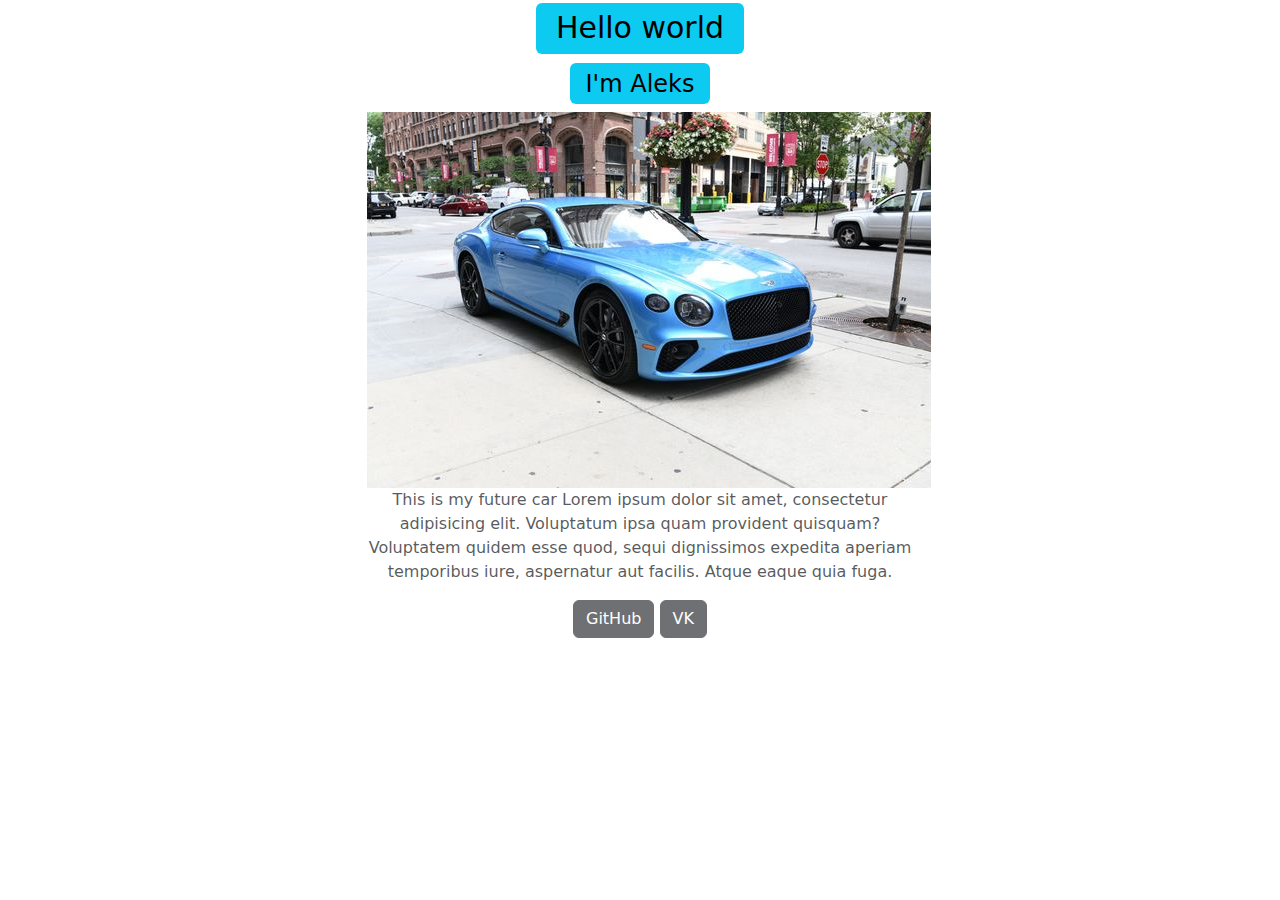
==== index.html @ dcfc9e9b "Fifty commit" ====
<!DOCTYPE html>
<!--строка, которая говорит браузеру, что у нас в документе html-файл-->

<html lang="en">
  <!--язык, который будет использоваться для написания сайта-->
  <head>
    <meta charset="UTF-8" />
    <!--это кодировка по умолчанию-->

    <meta http-equiv="X-UA-Compatible" content="IE=edge" />
    <!--строка, которая помогает совместить новый контент со старым браузером-->

    <meta name="viewport" content="width=device-width, initial-scale=1.0" />
    <!--строка, которая говорит браузеру где показывать содержимое html-файла-->

    <title>мой сайт</title>
    <link rel="stylesheet" href="/style/index.css" />

    <link
      rel="stylesheet"
      href="https://cdn.jsdelivr.net/npm/bootstrap@5.2.2/dist/css/bootstrap.min.css"
    />
    <!--подключи bootstrap-->
  </head>

  <body>
    <!--первый контейнер нужен для того, чтобы выравнить все содержимое на страничке-->
    <div class="container text-center">
      <!--второй див нужен для того, чтобы выравнять содержимое в первом контейнере-->
      <div class="row">
        <!--Третий контейнер содержит такой класс 'col-lg-6'. Этот класс необходим чтобы выровнять текст так, как нам нужно. Ширина рассчитывается исходя из родительской ширины. Всего так можно вводить от 1 до 12.Также есть классы 'col-md-1'(он нужен для того, чтобы двигать содержимое для планшетах) и 'col-sm-1'(он нужен для того, чтобы двигать содержимое для телефона). 'mx-auto' - -->
        <div class="col-lg-6 col-md-8 col-sm-10 mx-auto">
          <h1><span class="badge text-bg-info fw-light">Hello world</span></h1>
          <h2>
            <span class="badge text-bg-info fw-light">I'm Aleks</span>
          </h2>

          <img src="/img/бэнтли.jpg" alt="my photo" />
          <p class="text-muted">
            This is my future car Lorem ipsum dolor sit amet, consectetur
            adipisicing elit. Voluptatum ipsa quam provident quisquam?
            Voluptatem quidem esse quod, sequi dignissimos expedita aperiam
            temporibus iure, aspernatur aut facilis. Atque eaque quia fuga.
          </p>
          <!--тэг ниже является примером того, как можно использовать bootstrap-->
          <a
            href="https://github.com/AleksDamsky"
            target="_blank"
            rel="noopener noreferrer"
            ><!--кста, класс от кнопки мы можем вставить непосредственно в <a> и все будет точно так же--><button
              type="button"
              class="btn btn-dark"
              disabled
            >
              GitHub
            </button></a
          >
          <a
            href="https://vk.com/idhripnv"
            target="_blank"
            rel="noopener noreferrer"
            ><!--кста, класс от кнопки мы можем вставить непосредственно в <a> и все будет точно так же--><button
              type="button"
              class="btn btn-dark"
              disabled
            >
              VK
            </button></a
          >
        </div>
      </div>
    </div>

    <script src="/engine/index.js"></script>
  </body>
</html>
---- style/index.css ----
/*reset css -- скидываем все стили страницы, которые есть по умолчанию*/
html,
body,
div,
span,
applet,
object,
iframe,
h1,
h2,
h3,
h4,
h5,
h6,
p,
blockquote,
pre,
a,
abbr,
acronym,
address,
big,
cite,
code,
del,
dfn,
em,
img,
ins,
kbd,
q,
s,
samp,
small,
strike,
strong,
sub,
sup,
tt,
var,
b,
u,
i,
center,
dl,
dt,
dd,
ol,
ul,
li,
fieldset,
form,
label,
legend,
table,
caption,
tbody,
tfoot,
thead,
tr,
th,
td,
article,
aside,
canvas,
details,
embed,
figure,
figcaption,
footer,
header,
hgroup,
menu,
nav,
output,
ruby,
section,
summary,
time,
mark,
audio,
video {
  margin: 0;
  padding: 0;
  border: 0;
  font-size: 100%;
  font: inherit;
  vertical-align: baseline;
}
/* HTML5 display-role reset for older browsers */
article,
aside,
details,
figcaption,
figure,
footer,
header,
hgroup,
menu,
nav,
section {
  display: block;
}
body {
  line-height: 1;
}
ol,
ul {
  list-style: none;
}
blockquote,
q {
  quotes: none;
}
blockquote:before,
blockquote:after,
q:before,
q:after {
  content: "";
  content: none;
}
table {
  border-collapse: collapse;
  border-spacing: 0;
}

/*-----------------------------------------------*/
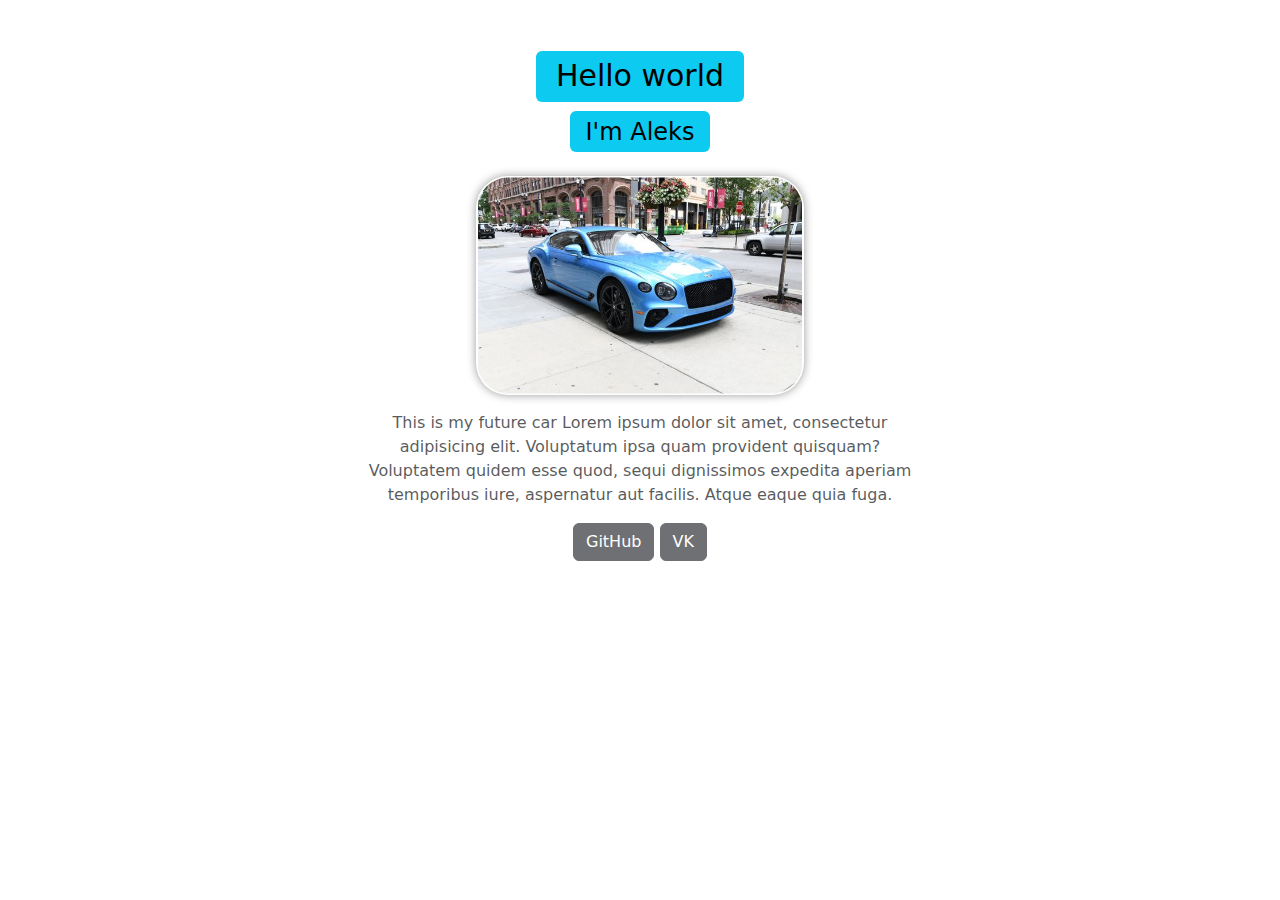
==== commit 59cccdd0: "sixty commit" ====
--- a/index.html
+++ b/index.html
@@ -21,11 +21,24 @@
       href="https://cdn.jsdelivr.net/npm/bootstrap@5.2.2/dist/css/bootstrap.min.css"
     />
     <!--подключи bootstrap-->
+
+    <!--вот мы ниже подключаем стили css-->
+    <style>
+      .rouded-image {
+        width: 60%;
+        border-radius: 2em;
+        box-shadow: 0 0 10px rgb(0, 0, 10, 0.4);
+        padding: 0.1em;
+        margin-top: 1em;
+        margin-bottom: 1em;
+      }
+    </style>
+    <!--подключаем 'style of CSS'-->
   </head>
 
   <body>
-    <!--первый контейнер нужен для того, чтобы выравнить все содержимое на страничке-->
-    <div class="container text-center">
+    <!--первый контейнер нужен для того, чтобы выравнить все содержимое на страничке ++ здесь есть мод Бута для выравниваня контента по центру. 'my-5'- отступ по оси 'y'. Делается это в rem (это единиа измерения относительно корневого элемента)-->
+    <div class="container text-center my-5">
       <!--второй див нужен для того, чтобы выравнять содержимое в первом контейнере-->
       <div class="row">
         <!--Третий контейнер содержит такой класс 'col-lg-6'. Этот класс необходим чтобы выровнять текст так, как нам нужно. Ширина рассчитывается исходя из родительской ширины. Всего так можно вводить от 1 до 12.Также есть классы 'col-md-1'(он нужен для того, чтобы двигать содержимое для планшетах) и 'col-sm-1'(он нужен для того, чтобы двигать содержимое для телефона). 'mx-auto' - -->
@@ -35,7 +48,7 @@
             <span class="badge text-bg-info fw-light">I'm Aleks</span>
           </h2>
 
-          <img src="/img/бэнтли.jpg" alt="my photo" />
+          <img class="rouded-image" src="/img/бэнтли.jpg" alt="my photo" />
           <p class="text-muted">
             This is my future car Lorem ipsum dolor sit amet, consectetur
             adipisicing elit. Voluptatum ipsa quam provident quisquam?
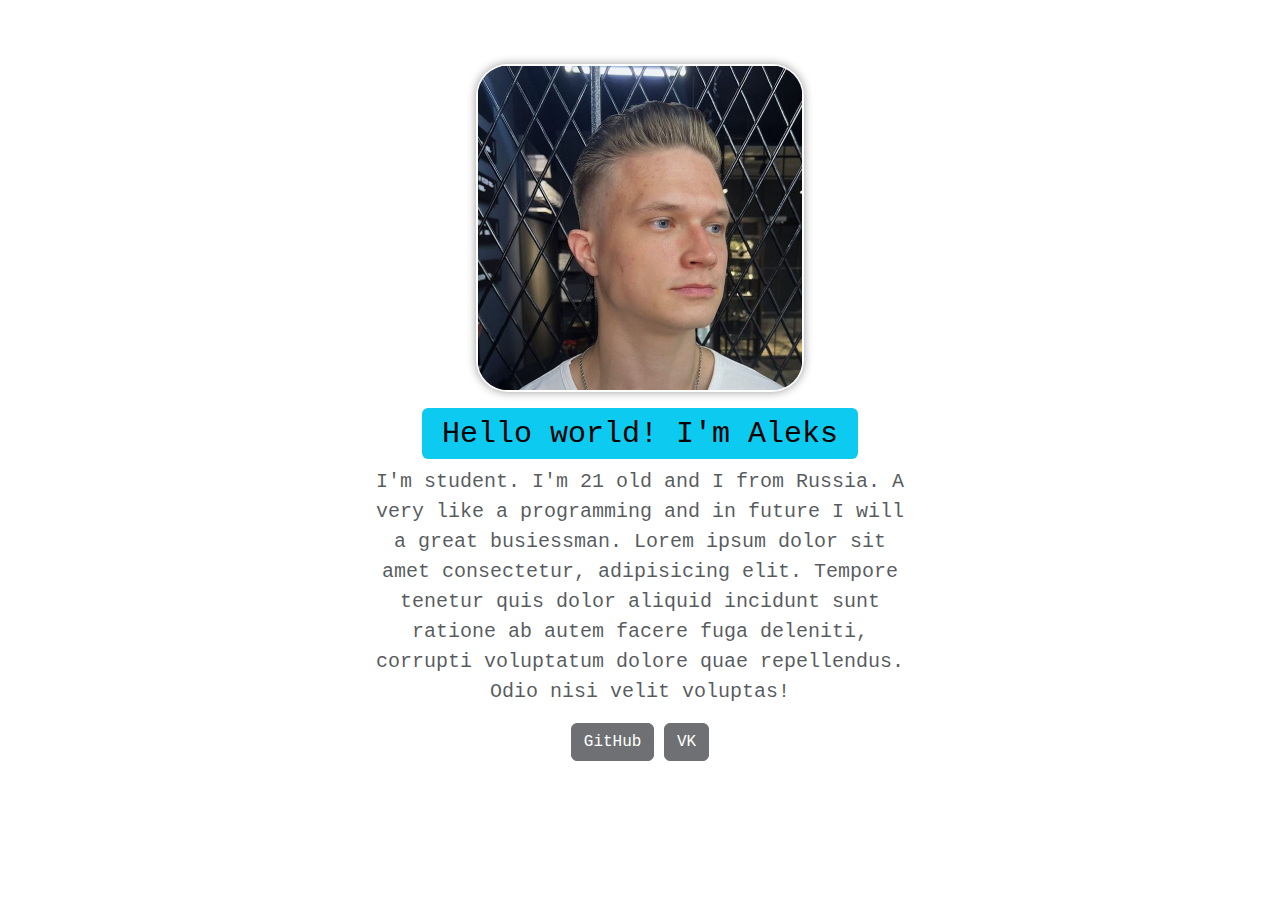
==== commit b2adf0a0: "change front site" ====
--- a/index.html
+++ b/index.html
@@ -38,22 +38,23 @@
 
   <body>
     <!--первый контейнер нужен для того, чтобы выравнить все содержимое на страничке ++ здесь есть мод Бута для выравниваня контента по центру. 'my-5'- отступ по оси 'y'. Делается это в rem (это единиа измерения относительно корневого элемента)-->
-    <div class="container text-center my-5">
+    <div class="container text-center my-5 font-monospace">
       <!--второй див нужен для того, чтобы выравнять содержимое в первом контейнере-->
       <div class="row">
         <!--Третий контейнер содержит такой класс 'col-lg-6'. Этот класс необходим чтобы выровнять текст так, как нам нужно. Ширина рассчитывается исходя из родительской ширины. Всего так можно вводить от 1 до 12.Также есть классы 'col-md-1'(он нужен для того, чтобы двигать содержимое для планшетах) и 'col-sm-1'(он нужен для того, чтобы двигать содержимое для телефона). 'mx-auto' - -->
         <div class="col-lg-6 col-md-8 col-sm-10 mx-auto">
-          <h1><span class="badge text-bg-info fw-light">Hello world</span></h1>
-          <h2>
-            <span class="badge text-bg-info fw-light">I'm Aleks</span>
-          </h2>
-
-          <img class="rouded-image" src="/img/бэнтли.jpg" alt="my photo" />
-          <p class="text-muted">
-            This is my future car Lorem ipsum dolor sit amet, consectetur
-            adipisicing elit. Voluptatum ipsa quam provident quisquam?
-            Voluptatem quidem esse quod, sequi dignissimos expedita aperiam
-            temporibus iure, aspernatur aut facilis. Atque eaque quia fuga.
+          <img class="rouded-image" src="/img/я.jpg" alt="my photo" />
+          <h1>
+            <span class="badge text-bg-info fw-light"
+              >Hello world! I'm Aleks
+            </span>
+          </h1>
+          <p class="text-muted fw-light fs-5">
+            I'm student. I'm 21 old and I from Russia. A very like a programming
+            and in future I will a great busiessman. Lorem ipsum dolor sit amet
+            consectetur, adipisicing elit. Tempore tenetur quis dolor aliquid
+            incidunt sunt ratione ab autem facere fuga deleniti, corrupti
+            voluptatum dolore quae repellendus. Odio nisi velit voluptas!
           </p>
           <!--тэг ниже является примером того, как можно использовать bootstrap-->
           <a
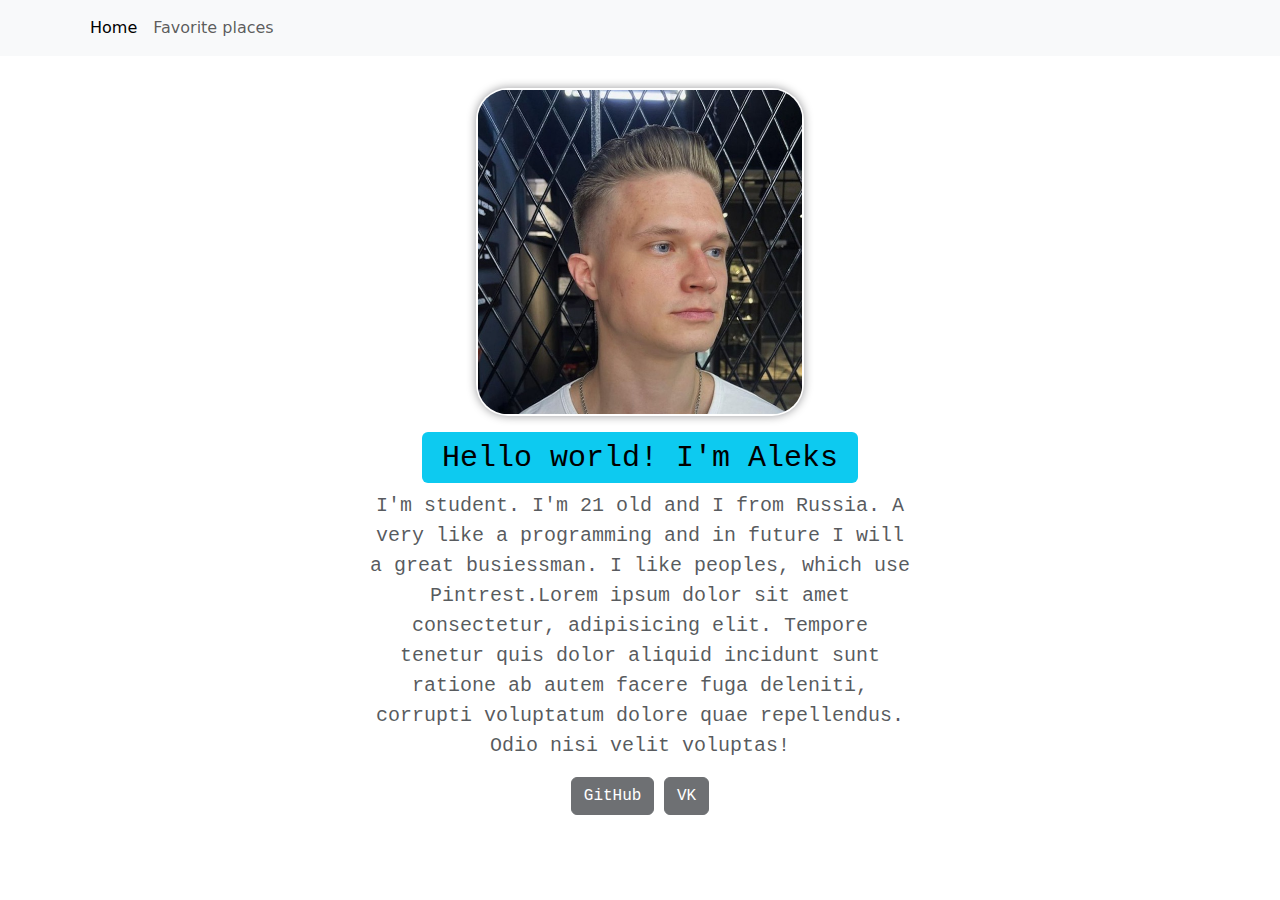
==== commit 8d3ecb12: "Seventy commit" ====
--- a/index.html
+++ b/index.html
@@ -32,11 +32,42 @@
         margin-top: 1em;
         margin-bottom: 1em;
       }
+      .navbar_style {
+        margin-bottom: -2em;
+      }
     </style>
     <!--подключаем 'style of CSS'-->
   </head>
 
   <body>
+    <!--навигация-->
+    <nav class="navbar navbar-expand-lg bg-light navbar_style">
+      <div class="container">
+        <!-- <a class="navbar-brand" href="#">Navbar</a> -->
+        <button
+          class="navbar-toggler"
+          type="button"
+          data-bs-toggle="collapse"
+          data-bs-target="#navbarNav"
+          aria-controls="navbarNav"
+          aria-expanded="false"
+          aria-label="Toggle navigation"
+        >
+          <span class="navbar-toggler-icon"></span>
+        </button>
+        <div class="collapse navbar-collapse" id="navbarNav">
+          <ul class="navbar-nav">
+            <li class="nav-item">
+              <a class="nav-link active" aria-current="page" href="#">Home</a>
+            </li>
+            <li class="nav-item">
+              <a class="nav-link" href="#">Favorite places</a>
+            </li>
+          </ul>
+        </div>
+      </div>
+    </nav>
+
     <!--первый контейнер нужен для того, чтобы выравнить все содержимое на страничке ++ здесь есть мод Бута для выравниваня контента по центру. 'my-5'- отступ по оси 'y'. Делается это в rem (это единиа измерения относительно корневого элемента)-->
     <div class="container text-center my-5 font-monospace">
       <!--второй див нужен для того, чтобы выравнять содержимое в первом контейнере-->
@@ -51,10 +82,11 @@
           </h1>
           <p class="text-muted fw-light fs-5">
             I'm student. I'm 21 old and I from Russia. A very like a programming
-            and in future I will a great busiessman. Lorem ipsum dolor sit amet
-            consectetur, adipisicing elit. Tempore tenetur quis dolor aliquid
-            incidunt sunt ratione ab autem facere fuga deleniti, corrupti
-            voluptatum dolore quae repellendus. Odio nisi velit voluptas!
+            and in future I will a great busiessman. I like peoples, which use
+            Pintrest.Lorem ipsum dolor sit amet consectetur, adipisicing elit.
+            Tempore tenetur quis dolor aliquid incidunt sunt ratione ab autem
+            facere fuga deleniti, corrupti voluptatum dolore quae repellendus.
+            Odio nisi velit voluptas!
           </p>
           <!--тэг ниже является примером того, как можно использовать bootstrap-->
           <a
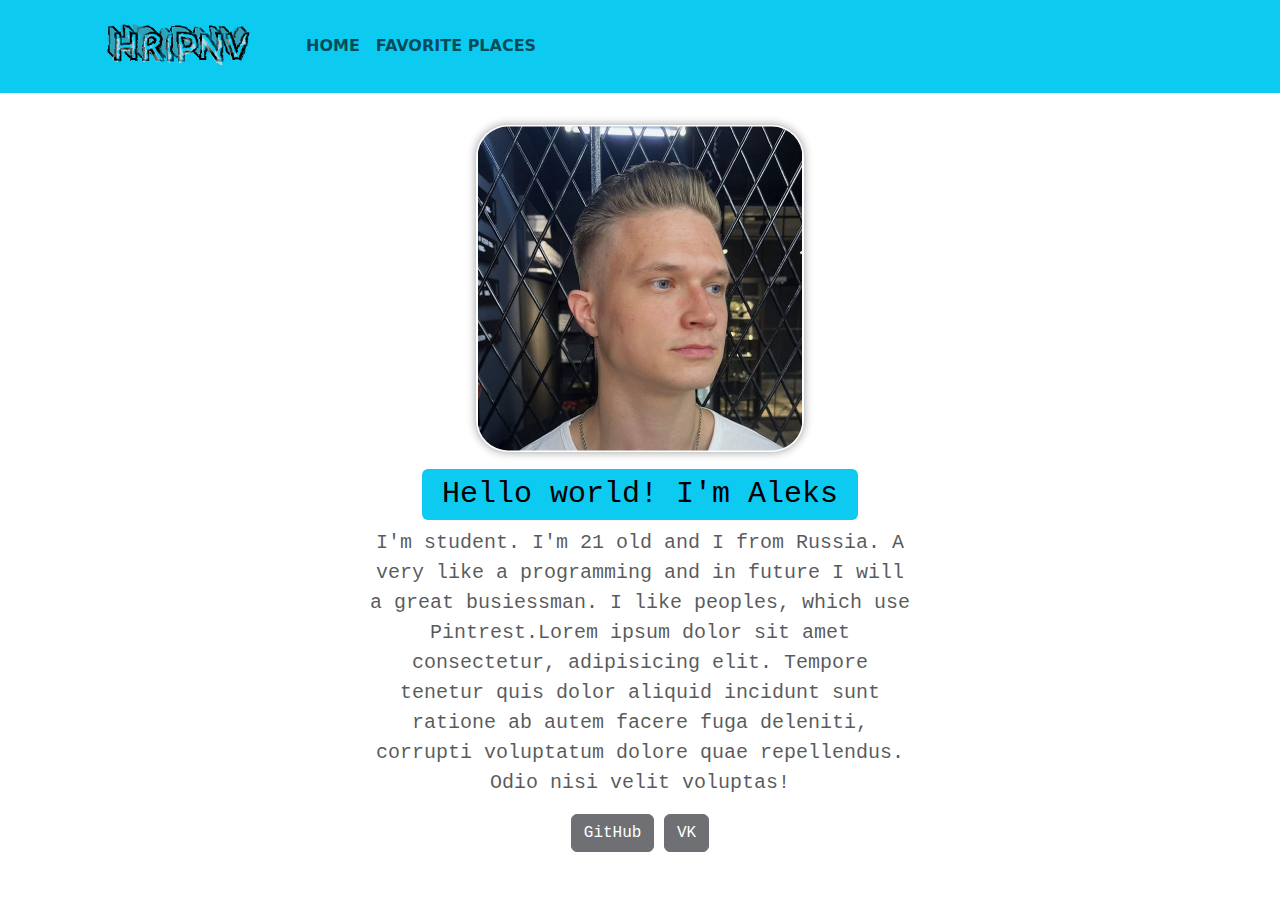
==== commit 4f2348b8: "new html document" ====
--- a/index.html
+++ b/index.html
@@ -20,6 +20,7 @@
       rel="stylesheet"
       href="https://cdn.jsdelivr.net/npm/bootstrap@5.2.2/dist/css/bootstrap.min.css"
     />
+    <script src="	https://cdn.jsdelivr.net/npm/bootstrap@5.2.2/dist/js/bootstrap.bundle.min.js"></script>
     <!--подключи bootstrap-->
 
     <!--вот мы ниже подключаем стили css-->
@@ -41,9 +42,13 @@
 
   <body>
     <!--навигация-->
-    <nav class="navbar navbar-expand-lg bg-light navbar_style">
+    <nav
+      class="navbar navbar-expand-lg navbar-light bg-info navbar_style text-uppercase"
+    >
       <div class="container">
-        <!-- <a class="navbar-brand" href="#">Navbar</a> -->
+        <a class="navbar-brand p-0" href="#">
+          <img src="/img/HRIPNV.png" alt="logo" width="200" />
+        </a>
         <button
           class="navbar-toggler"
           type="button"
@@ -58,10 +63,10 @@
         <div class="collapse navbar-collapse" id="navbarNav">
           <ul class="navbar-nav">
             <li class="nav-item">
-              <a class="nav-link active" aria-current="page" href="#">Home</a>
+              <a class="nav-link fw-bold" aria-current="page" href="#">Home</a>
             </li>
             <li class="nav-item">
-              <a class="nav-link" href="#">Favorite places</a>
+              <a class="nav-link fw-bolder" href="#">Favorite places</a>
             </li>
           </ul>
         </div>
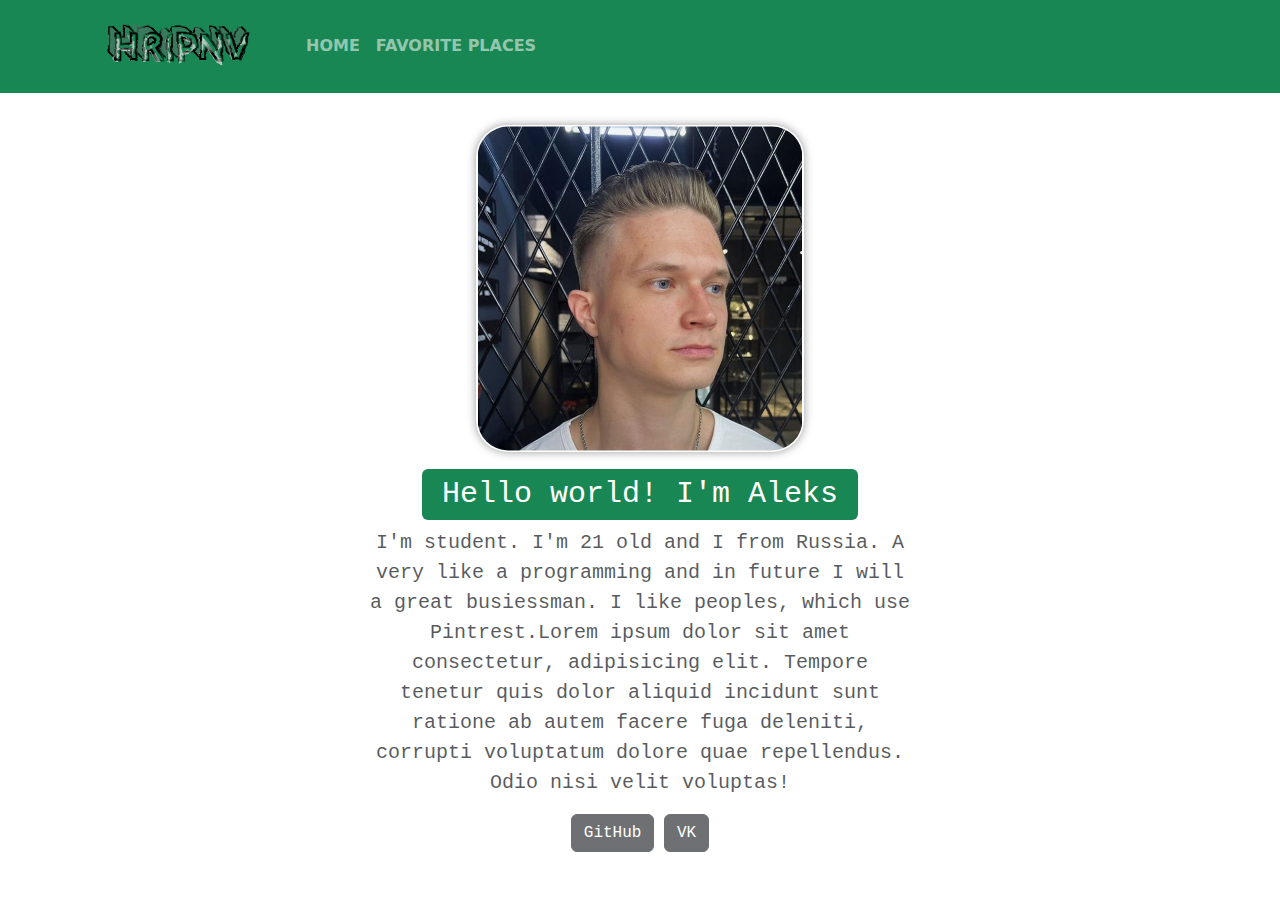
==== commit 31ea7e27: "create new site" ====
--- a/index.html
+++ b/index.html
@@ -43,7 +43,7 @@
   <body>
     <!--навигация-->
     <nav
-      class="navbar navbar-expand-lg navbar-light bg-info navbar_style text-uppercase"
+      class="navbar navbar-expand-lg navbar-dark bg-success navbar_style text-uppercase"
     >
       <div class="container">
         <a class="navbar-brand p-0" href="#">
@@ -66,7 +66,9 @@
               <a class="nav-link fw-bold" aria-current="page" href="#">Home</a>
             </li>
             <li class="nav-item">
-              <a class="nav-link fw-bolder" href="#">Favorite places</a>
+              <a class="nav-link fw-bolder" href="places.html" target="_blank"
+                >Favorite places</a
+              >
             </li>
           </ul>
         </div>
@@ -81,7 +83,7 @@
         <div class="col-lg-6 col-md-8 col-sm-10 mx-auto">
           <img class="rouded-image" src="/img/я.jpg" alt="my photo" />
           <h1>
-            <span class="badge text-bg-info fw-light"
+            <span class="badge text-bg-success fw-light"
               >Hello world! I'm Aleks
             </span>
           </h1>
